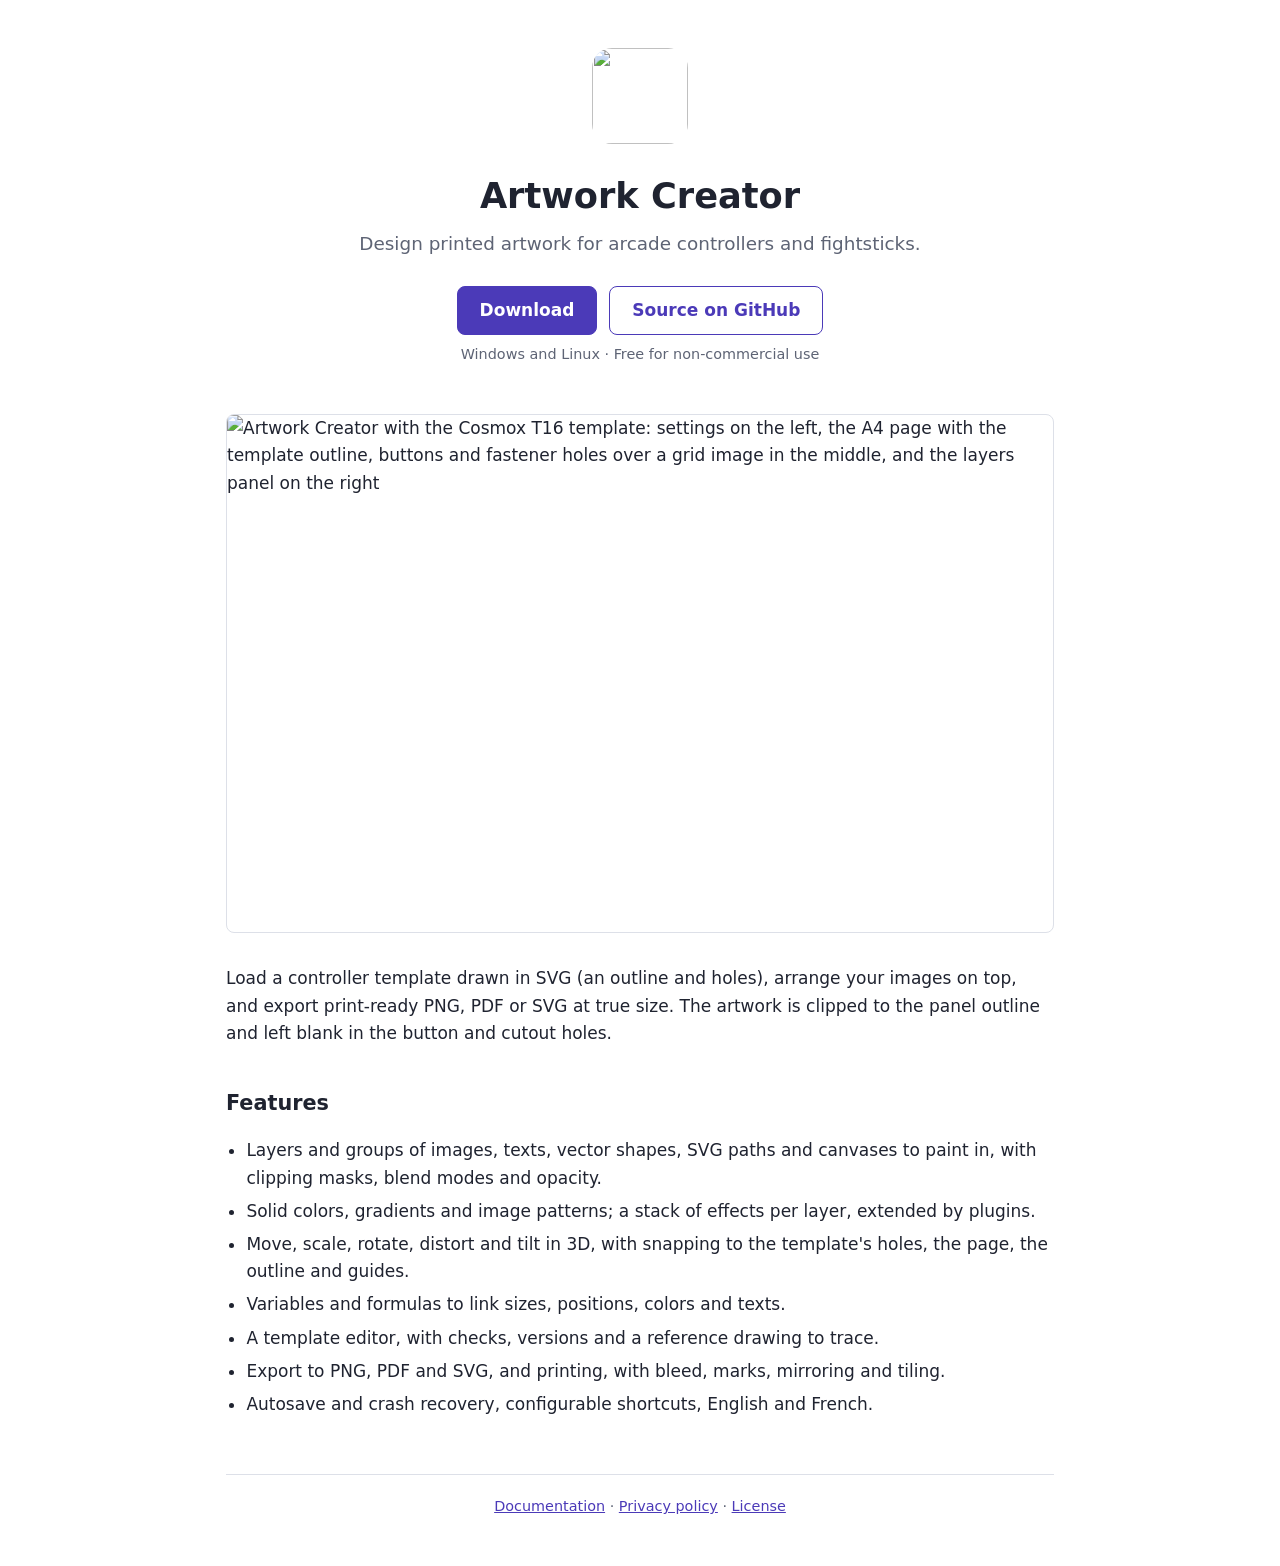
==== pages/index.html @ cdf1f79d "Add a project web page deployed to GitHub Pages A minimal homepage in pages/ (icon, download and sou" ====
<!doctype html>
<html lang="en">
<head>
  <meta charset="utf-8">
  <meta name="viewport" content="width=device-width, initial-scale=1">
  <title>Artwork Creator</title>
  <meta name="description" content="A desktop app for designing printed artwork for arcade controllers and fightsticks.">
  <link rel="icon" href="icon.svg" type="image/svg+xml">
  <link rel="stylesheet" href="style.css">
</head>
<body>
  <header>
    <img class="logo" src="icon.svg" alt="" width="96" height="96">
    <h1>Artwork Creator</h1>
    <p class="tagline">Design printed artwork for arcade controllers and fightsticks.</p>
    <p class="actions">
      <a class="button" href="https://github.com/bzhmaddog/artwork-creator/releases/latest">Download</a>
      <a class="button secondary" href="https://github.com/bzhmaddog/artwork-creator">Source on GitHub</a>
    </p>
    <p class="platforms">Windows and Linux · Free for non-commercial use</p>
  </header>

  <main>
    <img class="capture" src="capture.png" width="1985" height="1243"
         alt="Artwork Creator with the Cosmox T16 template: settings on the left, the A4 page with the template outline, buttons and fastener holes over a grid image in the middle, and the layers panel on the right">

    <p>
      Load a controller template drawn in SVG (an outline and holes), arrange your images on
      top, and export print-ready PNG, PDF or SVG at true size. The artwork is clipped to the
      panel outline and left blank in the button and cutout holes.
    </p>

    <h2>Features</h2>
    <ul>
      <li>Layers and groups of images, texts, vector shapes, SVG paths and canvases to paint in,
        with clipping masks, blend modes and opacity.</li>
      <li>Solid colors, gradients and image patterns; a stack of effects per layer, extended by plugins.</li>
      <li>Move, scale, rotate, distort and tilt in 3D, with snapping to the template's holes,
        the page, the outline and guides.</li>
      <li>Variables and formulas to link sizes, positions, colors and texts.</li>
      <li>A template editor, with checks, versions and a reference drawing to trace.</li>
      <li>Export to PNG, PDF and SVG, and printing, with bleed, marks, mirroring and tiling.</li>
      <li>Autosave and crash recovery, configurable shortcuts, English and French.</li>
    </ul>
  </main>

  <footer>
    <a href="https://github.com/bzhmaddog/artwork-creator/blob/main/docs/SPECS.md">Documentation</a> ·
    <a href="https://github.com/bzhmaddog/artwork-creator/blob/main/PRIVACY.md">Privacy policy</a> ·
    <a href="https://github.com/bzhmaddog/artwork-creator/blob/main/LICENSE">License</a>
  </footer>
</body>
</html>
---- pages/style.css ----
:root {
  --bg: #ffffff;
  --text: #1f2330;
  --muted: #5e6475;
  --accent: #4b3ab8;
  --accent-text: #ffffff;
  --border: #dde0e8;
  color-scheme: light dark;
}

@media (prefers-color-scheme: dark) {
  :root {
    --bg: #14161d;
    --text: #e6e8ef;
    --muted: #9aa0b1;
    --accent: #8576e8;
    --accent-text: #14161d;
    --border: #2c303c;
  }
}

* { box-sizing: border-box; }

body {
  margin: 0 auto;
  max-width: 860px;
  padding: 48px 16px;
  background: var(--bg);
  color: var(--text);
  font: 17px/1.6 system-ui, -apple-system, "Segoe UI", Roboto, sans-serif;
}

header { text-align: center; }

.logo { border-radius: 20px; }

h1 { margin: 16px 0 4px; font-size: 2.2rem; }
h2 { margin-top: 40px; font-size: 1.3rem; }

.tagline { margin: 0; font-size: 1.15rem; color: var(--muted); }
.platforms { margin: 8px 0 0; font-size: 0.9rem; color: var(--muted); }

.actions {
  display: flex;
  flex-wrap: wrap;
  justify-content: center;
  gap: 12px;
  margin: 28px 0 0;
}

.button {
  padding: 10px 22px;
  border: 1px solid var(--accent);
  border-radius: 8px;
  background: var(--accent);
  color: var(--accent-text);
  font-weight: 600;
  text-decoration: none;
}

.button.secondary { background: transparent; color: var(--accent); }

.capture {
  display: block;
  width: 100%;
  height: auto;
  margin: 48px 0 32px;
  border: 1px solid var(--border);
  border-radius: 8px;
}

ul { padding-left: 1.2em; }
li { margin-bottom: 6px; }

a { color: var(--accent); }

footer {
  margin-top: 56px;
  padding-top: 20px;
  border-top: 1px solid var(--border);
  text-align: center;
  font-size: 0.9rem;
  color: var(--muted);
}
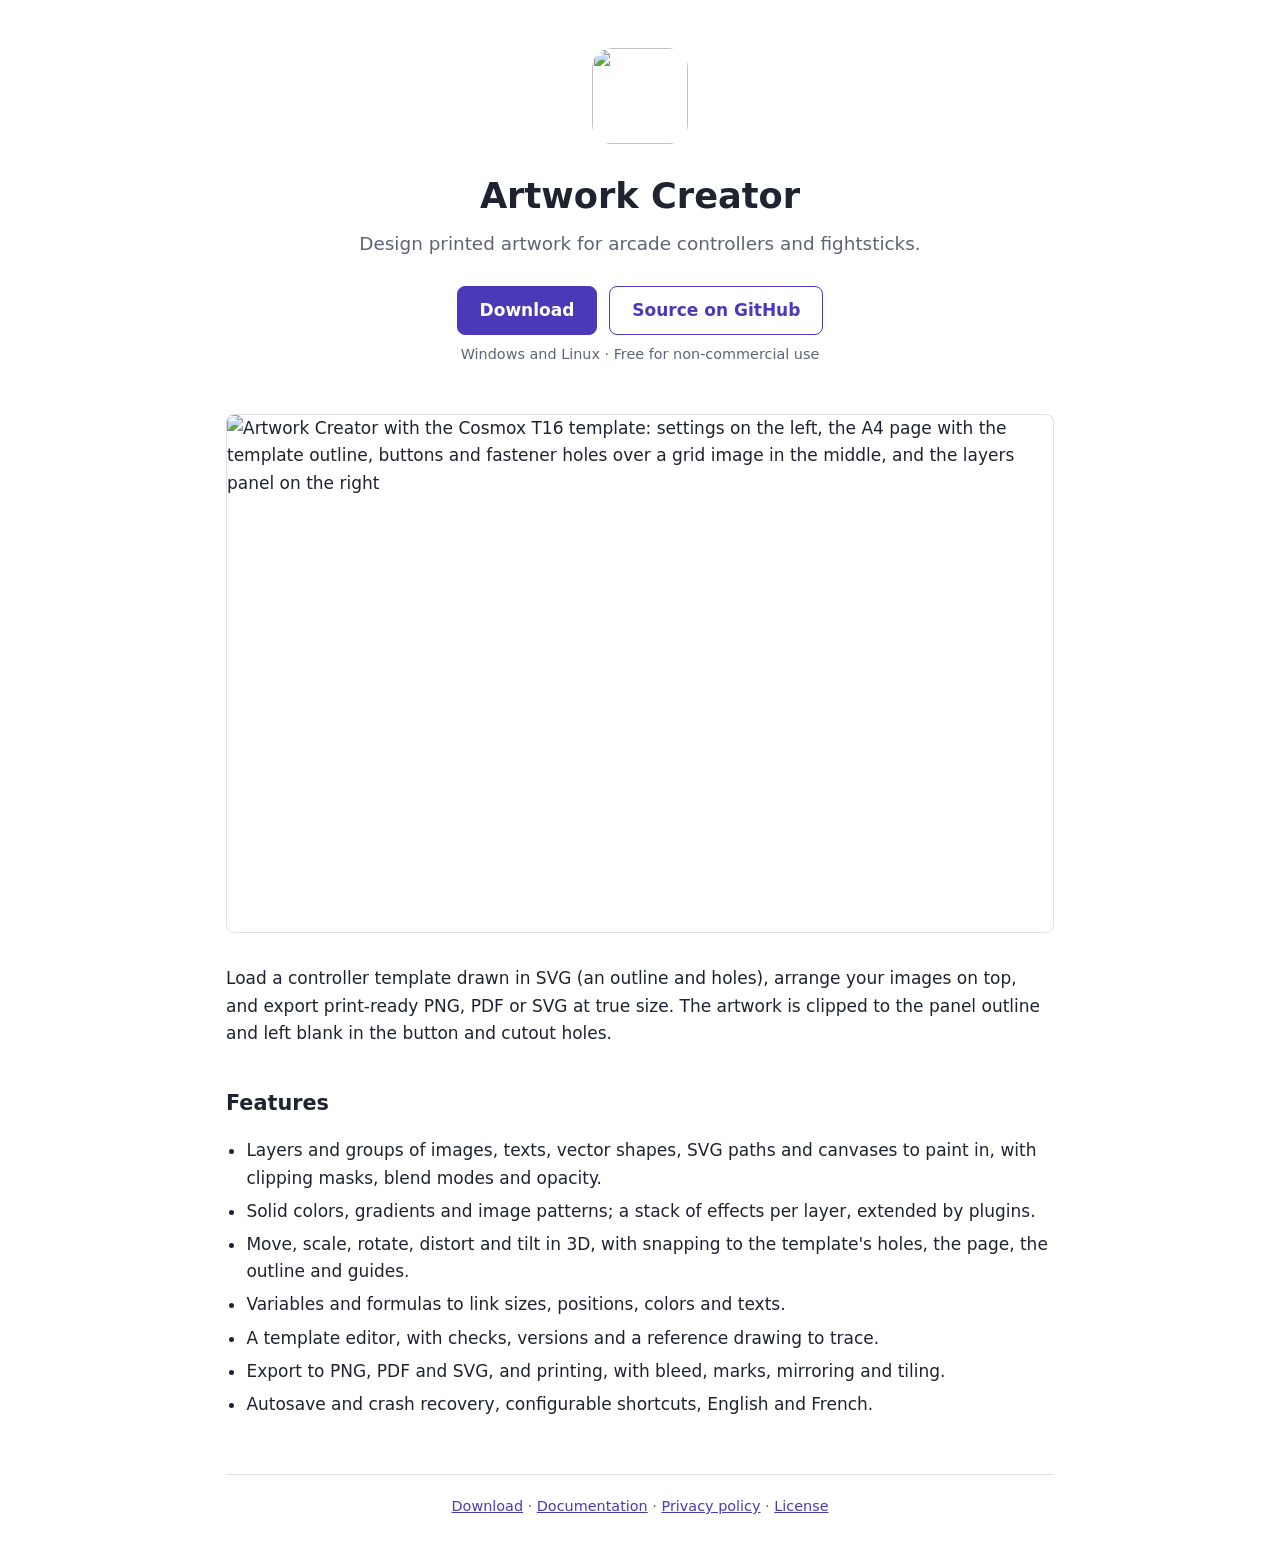
==== commit 28c546f9: "Added decidated download page" ====
--- a/pages/index.html
+++ b/pages/index.html
@@ -14,7 +14,7 @@
     <h1>Artwork Creator</h1>
     <p class="tagline">Design printed artwork for arcade controllers and fightsticks.</p>
     <p class="actions">
-      <a class="button" href="https://github.com/bzhmaddog/artwork-creator/releases/latest">Download</a>
+      <a class="button" href="download.html">Download</a>
       <a class="button secondary" href="https://github.com/bzhmaddog/artwork-creator">Source on GitHub</a>
     </p>
     <p class="platforms">Windows and Linux · Free for non-commercial use</p>
@@ -45,7 +45,8 @@
   </main>
 
   <footer>
-    <a href="https://github.com/bzhmaddog/artwork-creator/blob/main/docs/SPECS.md">Documentation</a> ·
+    <a href="download.html">Download</a> ·
+    <a href="https://github.com/bzhmaddog/artwork-creator/blob/main/docs/specs.md">Documentation</a> ·
     <a href="https://github.com/bzhmaddog/artwork-creator/blob/main/PRIVACY.md">Privacy policy</a> ·
     <a href="https://github.com/bzhmaddog/artwork-creator/blob/main/LICENSE">License</a>
   </footer>
--- a/pages/style.css
+++ b/pages/style.css
@@ -74,6 +74,43 @@
 
 a { color: var(--accent); }
 
+.muted { color: var(--muted); }
+
+/* Download page */
+.release { text-align: center; color: var(--muted); }
+
+.badge {
+  padding: 1px 8px;
+  border: 1px solid var(--border);
+  border-radius: 999px;
+  font-size: 0.85rem;
+}
+
+.cards {
+  display: grid;
+  grid-template-columns: repeat(auto-fit, minmax(300px, 1fr));
+  gap: 16px;
+  margin-top: 16px;
+}
+
+.card {
+  padding: 4px 20px 12px;
+  border: 1px solid var(--border);
+  border-radius: 8px;
+}
+
+.card h3 { margin: 16px 0 0; font-size: 1.2rem; }
+.needs { margin: 0 0 16px; font-size: 0.9rem; color: var(--muted); }
+.file { margin: 0 0 18px; }
+.file .button { display: inline-block; padding: 6px 16px; }
+.size { margin-left: 6px; font-size: 0.85rem; color: var(--muted); }
+.how { font-size: 0.85rem; color: var(--muted); }
+
+table { width: 100%; border-collapse: collapse; font-size: 0.95rem; }
+th, td { padding: 8px 6px; border-bottom: 1px solid var(--border); text-align: left; vertical-align: top; }
+th { color: var(--muted); font-weight: 600; }
+td:first-child, td:nth-child(2) { white-space: nowrap; }
+
 footer {
   margin-top: 56px;
   padding-top: 20px;
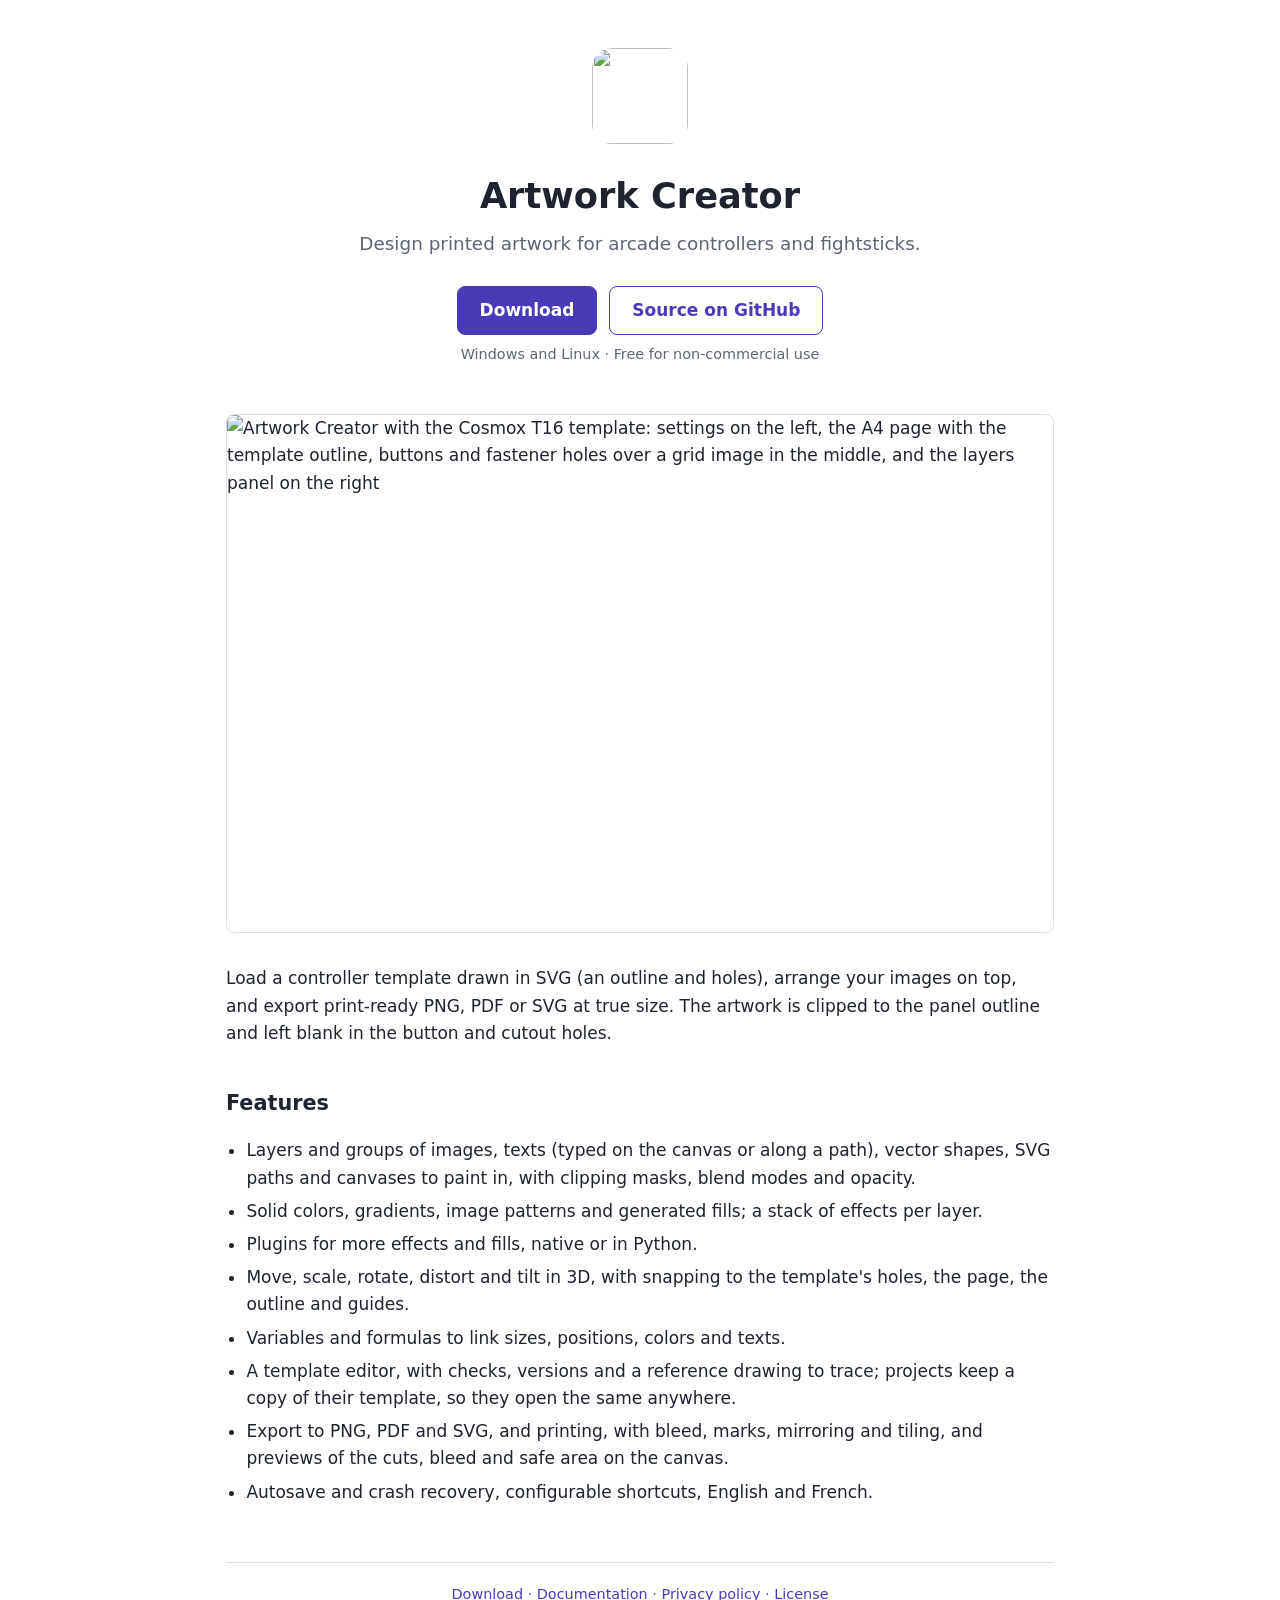
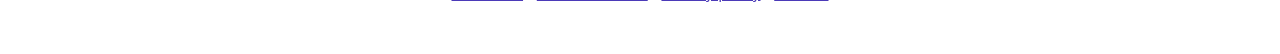
==== commit 04d39f6e: "Coverage + pages update" ====
--- a/pages/index.html
+++ b/pages/index.html
@@ -32,14 +32,17 @@
 
     <h2>Features</h2>
     <ul>
-      <li>Layers and groups of images, texts, vector shapes, SVG paths and canvases to paint in,
-        with clipping masks, blend modes and opacity.</li>
-      <li>Solid colors, gradients and image patterns; a stack of effects per layer, extended by plugins.</li>
+      <li>Layers and groups of images, texts (typed on the canvas or along a path), vector shapes,
+        SVG paths and canvases to paint in, with clipping masks, blend modes and opacity.</li>
+      <li>Solid colors, gradients, image patterns and generated fills; a stack of effects per layer.</li>
+      <li>Plugins for more effects and fills, native or in Python.</li>
       <li>Move, scale, rotate, distort and tilt in 3D, with snapping to the template's holes,
         the page, the outline and guides.</li>
       <li>Variables and formulas to link sizes, positions, colors and texts.</li>
-      <li>A template editor, with checks, versions and a reference drawing to trace.</li>
-      <li>Export to PNG, PDF and SVG, and printing, with bleed, marks, mirroring and tiling.</li>
+      <li>A template editor, with checks, versions and a reference drawing to trace; projects keep
+        a copy of their template, so they open the same anywhere.</li>
+      <li>Export to PNG, PDF and SVG, and printing, with bleed, marks, mirroring and tiling, and
+        previews of the cuts, bleed and safe area on the canvas.</li>
       <li>Autosave and crash recovery, configurable shortcuts, English and French.</li>
     </ul>
   </main>
